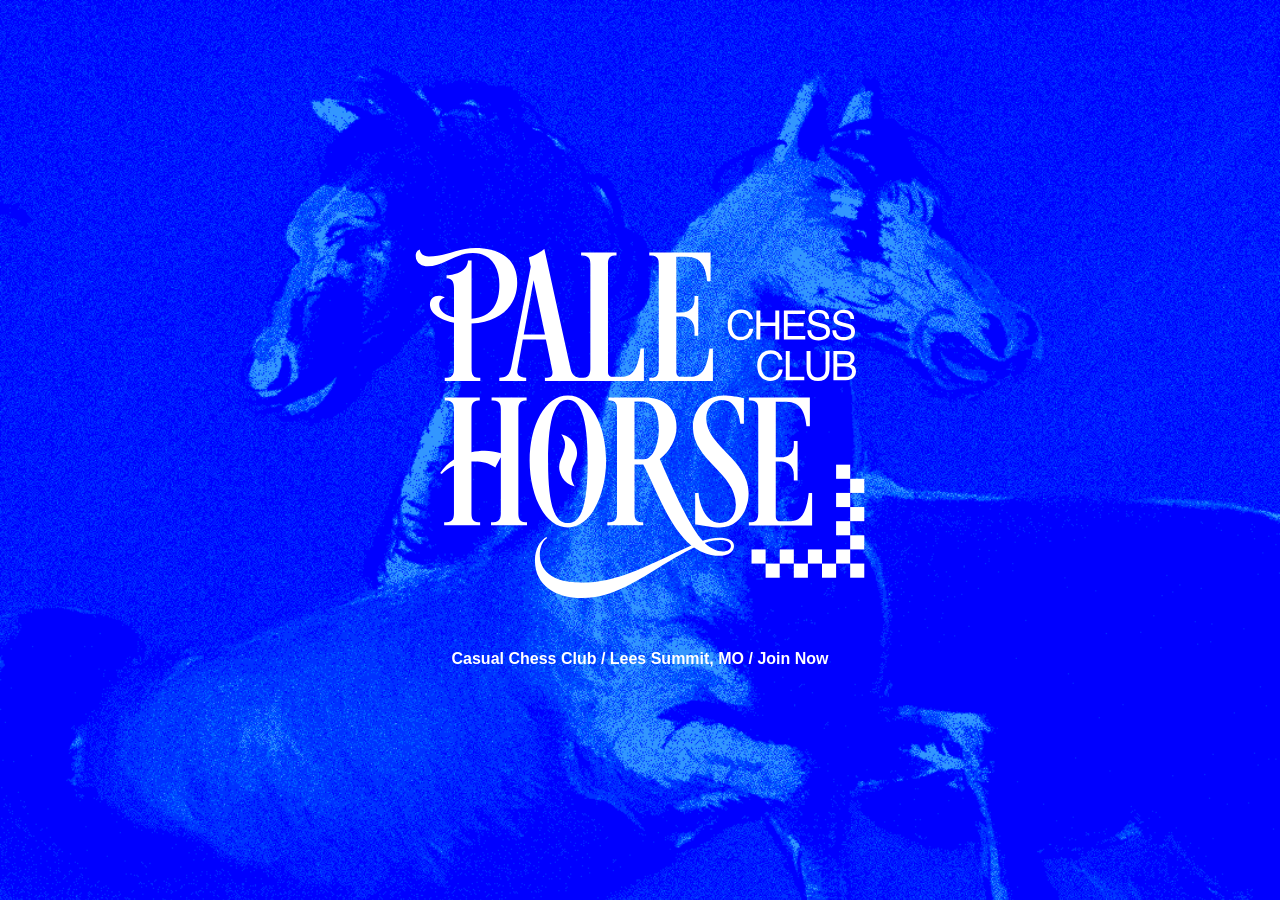
==== index.html @ 531772e3 "Update index.html" ====
<!DOCTYPE html> 
<html lang="en"> 

<html lang="en">
<head>
    <meta http-equiv="content-type" content="text/html; charset=UTF-8">
    <meta charset="utf-8">
    <meta name="viewport" content="width=device-width,initial-scale=1">
    <link rel="shortcut icon" type="image/x-icon" href="favicon.ico">
    <title>Pale Horse Chess Club</title>
    <meta property="og:title" content="PALE HORSE CHESS CLUB">
    <meta property="og:description" content="A new chess club in Kansas City.">
    <meta property="og:image" content="https://palehorse.club/images/feat.jpg">
    <meta name='robots' content='noindex,follow'/>
</head>

<style>
html, body {
  background: #0000ff;
  margin: auto;
  background-image: url(images/bg.png);
  background-repeat: no-repeat;
  background-attachment: fixed;
  background-position: top; 
  background-size: cover;
  color: white;
  font-family: sans-serif;
  letter-spacing: -2%;
  text-align: center;
  display: block;
  align-items: center; 
  align-content: center;
  height: 100vh;
  text-decoration: none;
  -webkit-user-select: none; 
  -ms-user-select: none; 
  user-select: none; 
  }
  
 a {color: white; text-decoration: none;}
  
 img {width: 500px; max-width: 85vw;}
  
</style>

<img src="images/phcc.svg">
<p><b>Casual Chess Club / Lees Summit, MO / <a href="https://forms.gle/5hMQuZtLbiyFsCNo6" target="_blank">Join Now</a></b></p>
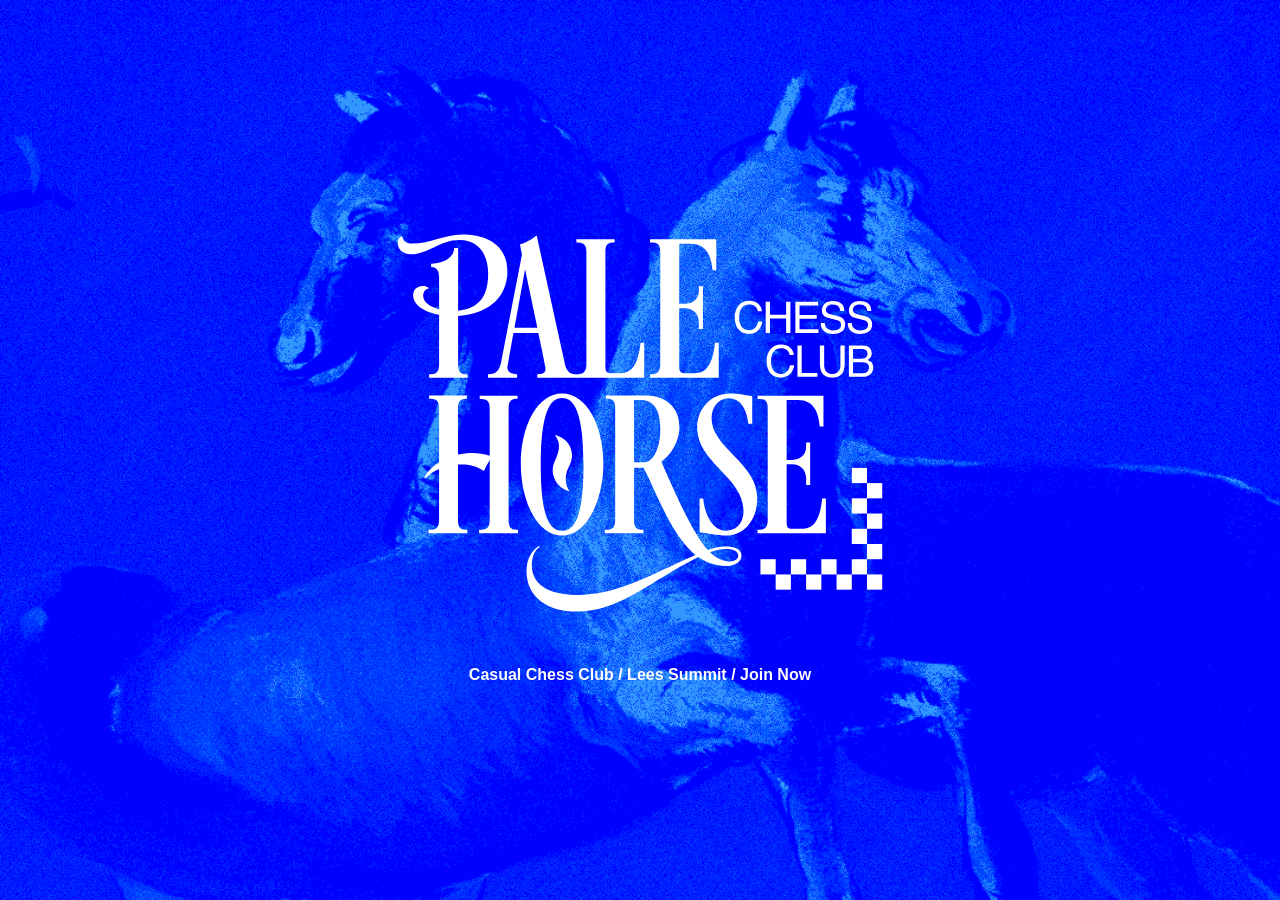
==== commit 9198fa6c: "Update index.html" ====
--- a/index.html
+++ b/index.html
@@ -39,9 +39,15 @@
   
  a {color: white; text-decoration: none;}
   
- img {width: 500px; max-width: 85vw;}
+ img {width: 540px; max-width: 80vw;}
   
 </style>
+    
+<body>
 
 <img src="images/phcc.svg">
-<p><b>Casual Chess Club / Lees Summit, MO / <a href="https://forms.gle/5hMQuZtLbiyFsCNo6" target="_blank">Join Now</a></b></p>
+<p><b>Casual Chess Club / Lees Summit / <a href="https://forms.gle/5hMQuZtLbiyFsCNo6" target="_blank">Join Now</a></b></p>
+
+</body>
+
+</html>
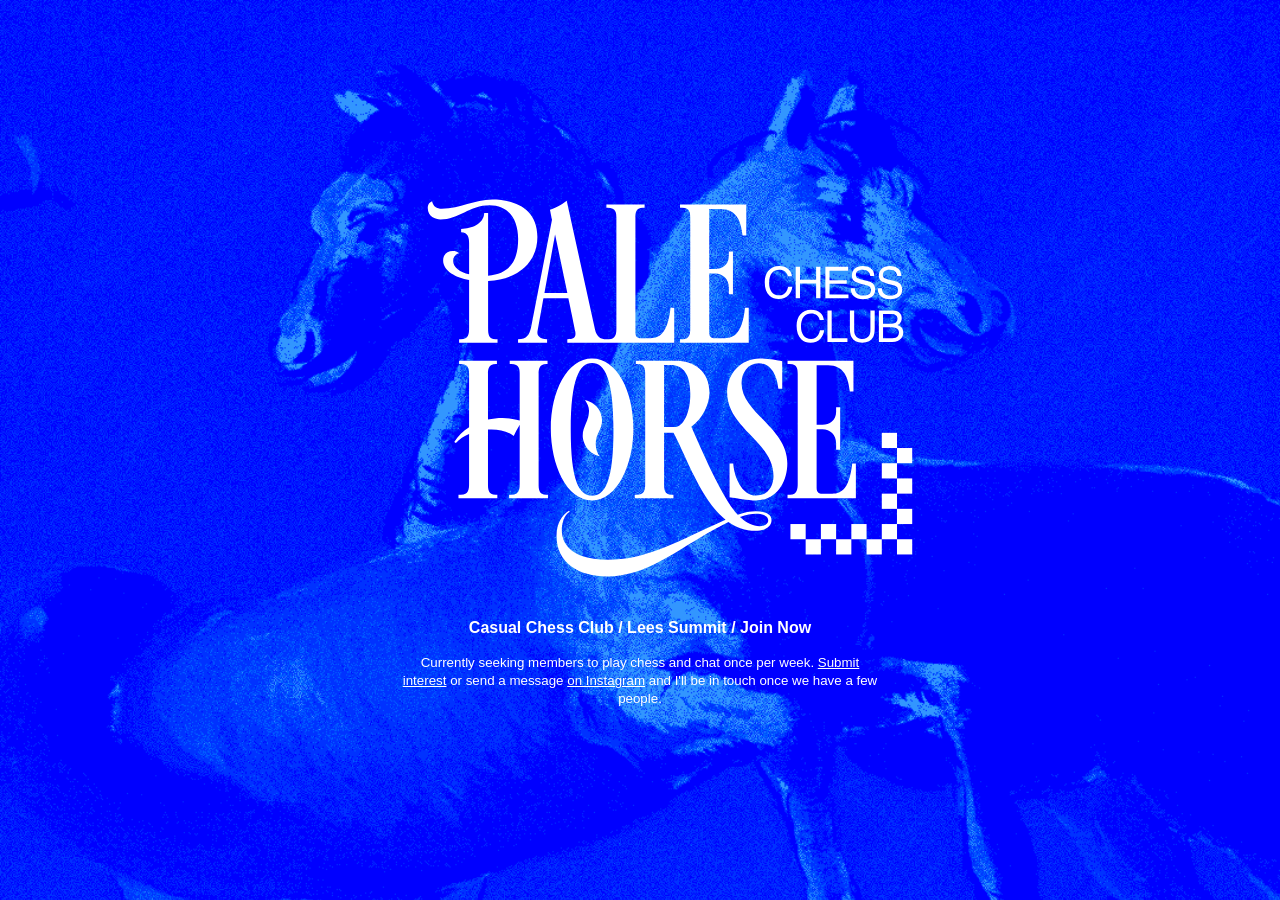
==== commit b2093d68: "Update index.html" ====
--- a/index.html
+++ b/index.html
@@ -31,7 +31,7 @@
   align-items: center; 
   align-content: center;
   height: 100vh;
-  text-decoration: none;
+  max-width: 54ch;
   -webkit-user-select: none; 
   -ms-user-select: none; 
   user-select: none; 
@@ -39,14 +39,18 @@
   
  a {color: white; text-decoration: none;}
   
- img {width: 540px; max-width: 80vw;}
+ img {width: 540px; max-width: 85vw;}
   
 </style>
     
 <body>
 
 <img src="images/phcc.svg">
+
 <p><b>Casual Chess Club / Lees Summit / <a href="https://forms.gle/5hMQuZtLbiyFsCNo6" target="_blank">Join Now</a></b></p>
+<p>
+<small>Currently seeking members to play chess and chat once per week. <a href="https://forms.gle/5hMQuZtLbiyFsCNo6" target="_blank"><u>Submit interest</u></a> or send a message <a href="https://www.instagram.com/palehorsechess" target="_blank"><u>on Instagram</u></a> and I'll be in touch once we have a few people.</small>
+</p>
 
 </body>
 
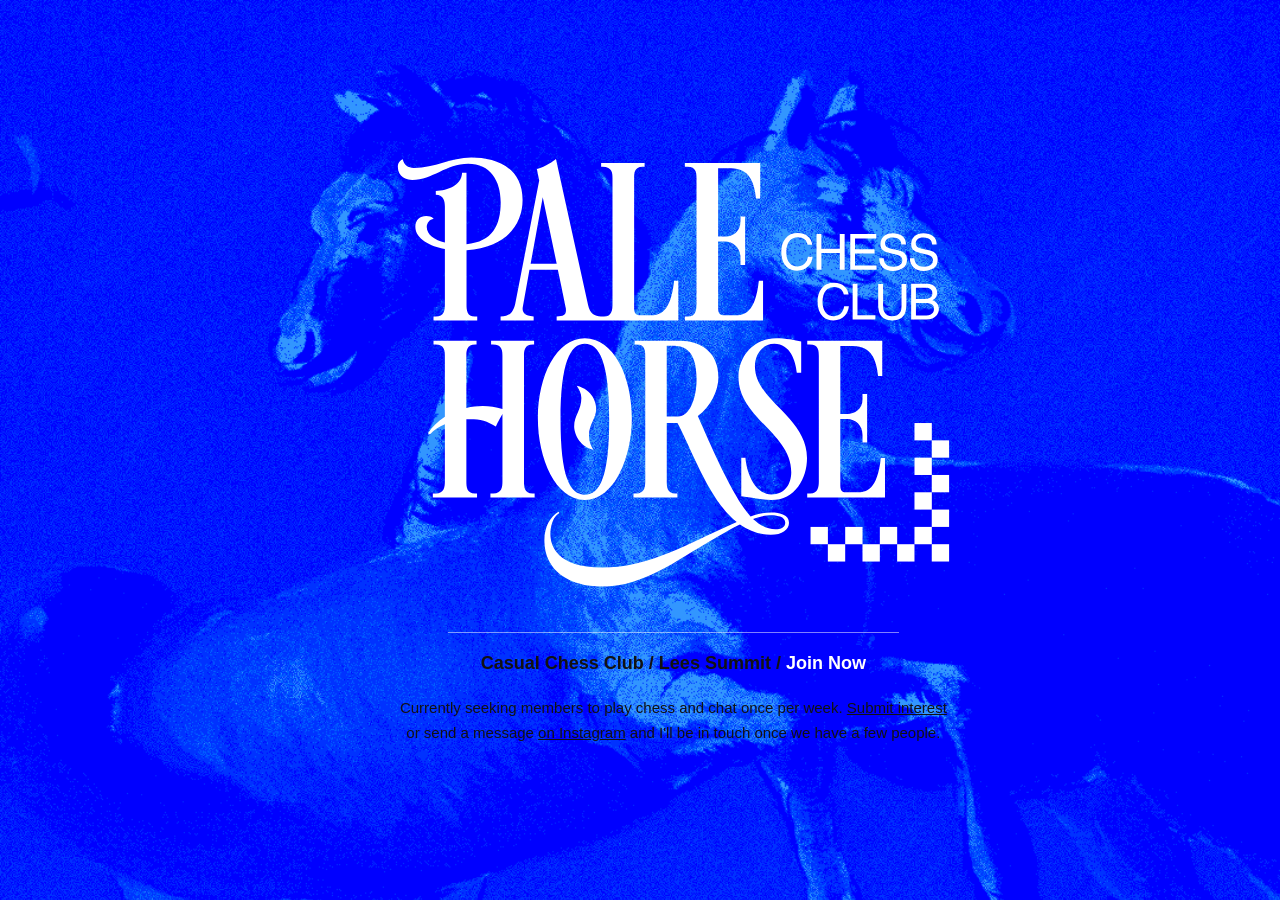
==== commit bd7e0a57: "Update index.html" ====
--- a/index.html
+++ b/index.html
@@ -6,6 +6,7 @@
     <meta http-equiv="content-type" content="text/html; charset=UTF-8">
     <meta charset="utf-8">
     <meta name="viewport" content="width=device-width,initial-scale=1">
+    <link rel="stylesheet" href="css/style.css">
     <link rel="shortcut icon" type="image/x-icon" href="favicon.ico">
     <title>Pale Horse Chess Club</title>
     <meta property="og:title" content="PALE HORSE CHESS CLUB">
@@ -31,22 +32,29 @@
   align-items: center; 
   align-content: center;
   height: 100vh;
-  max-width: 54ch;
+  width: 100vw;
+  text-decoration: none;
   -webkit-user-select: none; 
   -ms-user-select: none; 
   user-select: none; 
+  max-width: 60ch;
   }
   
  a {color: white; text-decoration: none;}
+ 
+ p{padding: 0px 20px;}
   
- img {width: 540px; max-width: 85vw;}
-  
+ img {max-width: 85vw;}
+ 
+ hr {border: none; height: 1px; background-color: white; opacity: .5; margin: 25px 0px 25px 0px; width: 75%; margin: 0 auto;}
+   
 </style>
-    
+
 <body>
 
 <img src="images/phcc.svg">
 
+<p><hr></p>
 <p><b>Casual Chess Club / Lees Summit / <a href="https://forms.gle/5hMQuZtLbiyFsCNo6" target="_blank">Join Now</a></b></p>
 <p>
 <small>Currently seeking members to play chess and chat once per week. <a href="https://forms.gle/5hMQuZtLbiyFsCNo6" target="_blank"><u>Submit interest</u></a> or send a message <a href="https://www.instagram.com/palehorsechess" target="_blank"><u>on Instagram</u></a> and I'll be in touch once we have a few people.</small>
--- a/css/style.css
+++ b/css/style.css
@@ -0,0 +1,99 @@
+body {
+background-color: var(--bg); color: var(--text); --text: #121212; --bg: #f9f9f9;
+font-size: 18px;
+font-family: sans-serif;
+line-height: 1.4;
+color: var(--textcolor);
+margin: 2rem;
+max-width: 43em;
+overflow-x: hidden;
+}
+
+html{scroll-behavior: smooth;}
+
+* {font-family: sans-serif; color: var(--text);}
+
+p, blockquote {max-width: 70ch;}
+
+a {color: var(--text);}
+
+h1 {
+font-size: 1em;
+font-weight: 600;
+opacity: 0.7; 
+margin-bottom: -0.1em;
+}
+
+h2 {
+font-size: 2.5em;
+margin-bottom: 0.1em;
+letter-spacing: -0.03em;
+}
+
+a {
+color: var(--text);
+}
+
+nav{opacity: 0.7; margin-bottom: -1em;
+}
+		
+nav a{
+text-decoration: underline;
+text-decoration-color: transparent;
+transition: 0.2s;
+color: var(--text);
+}
+
+nav a:hover {
+text-decoration-color: var(--text);
+transition: 0.2s;
+}
+
+a.inert:hover{
+text-decoration-color: transparent;
+}
+
+hr {
+border: none; height: 1px; background-color: var(--text); opacity: .2; margin: 25px 0px 25px 0px;}
+
+section {
+background: var(--sectionbg);
+padding-bottom: 0.5em;
+display: none;
+max-width: 100%;
+}
+
+section:target {
+display: block;
+}
+
+body:not(body:has(section:target)) section#home{
+display: block;
+}
+
+footer {
+opacity: 0.7;
+font-size: 85%;
+max-width: 43em;
+}
+
+footer a{
+text-decoration: underline
+}
+
+img{
+width: 100%;
+height: auto;
+}
+
+@media (prefers-color-scheme: dark) {
+body{ 
+--text: silver;
+--bg: #121212;}
+}
+
+@media only screen and (max-width: 680px) {
+html{
+	max-width: 100vw;
+	overflow-x: hidden;
+}
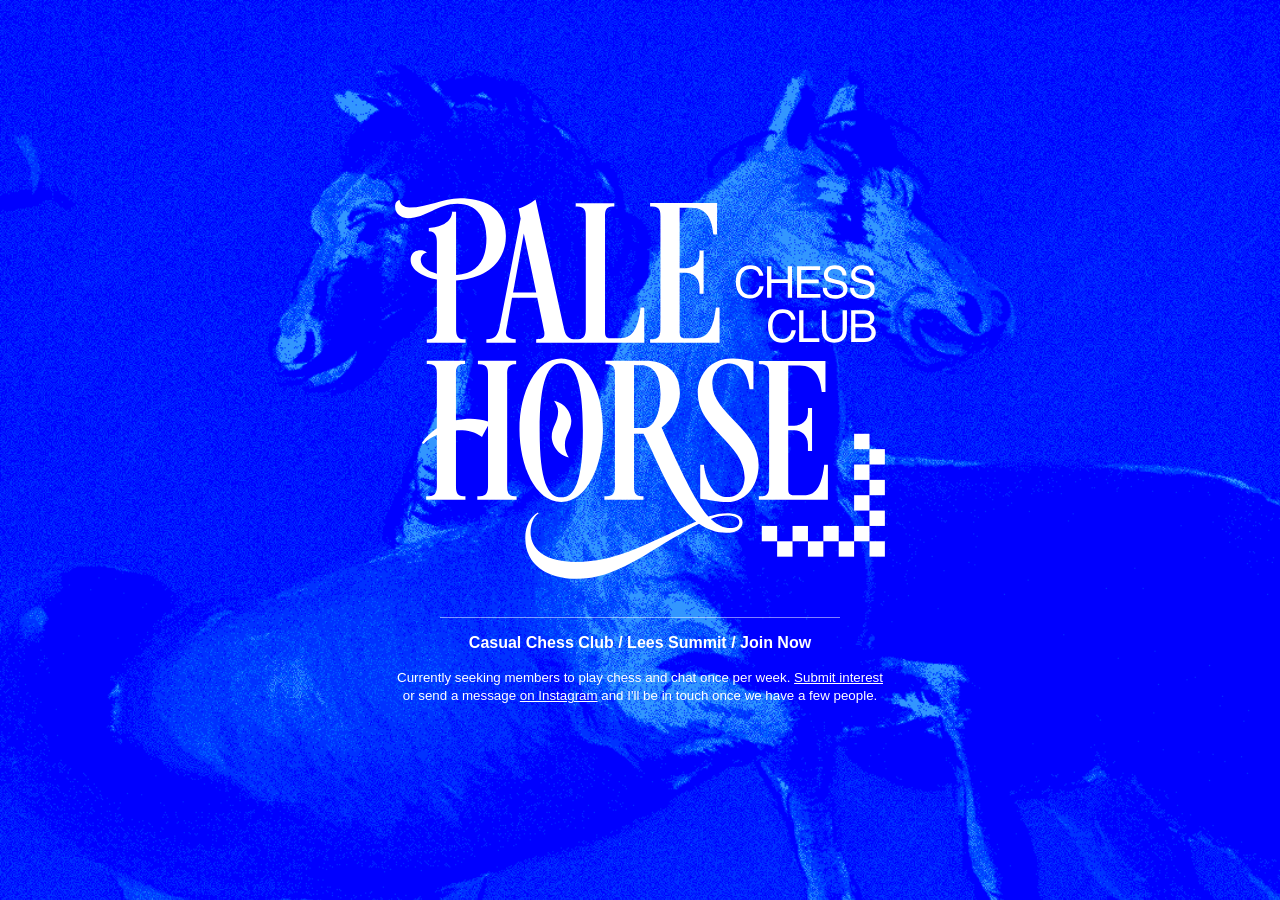
==== commit eea007c0: "Update index.html" ====
--- a/index.html
+++ b/index.html
@@ -6,7 +6,6 @@
     <meta http-equiv="content-type" content="text/html; charset=UTF-8">
     <meta charset="utf-8">
     <meta name="viewport" content="width=device-width,initial-scale=1">
-    <link rel="stylesheet" href="css/style.css">
     <link rel="shortcut icon" type="image/x-icon" href="favicon.ico">
     <title>Pale Horse Chess Club</title>
     <meta property="og:title" content="PALE HORSE CHESS CLUB">
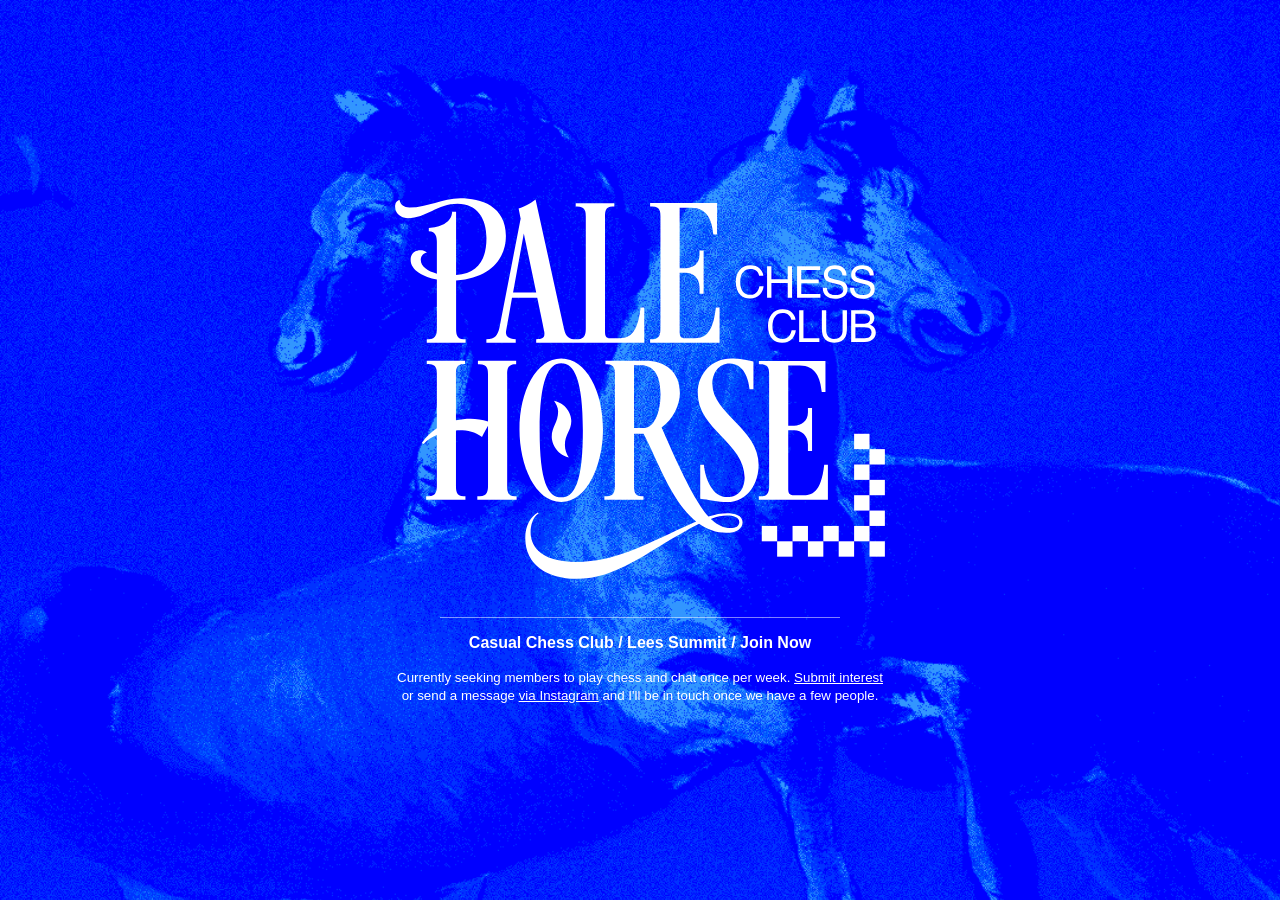
==== commit 48209515: "Update index.html" ====
--- a/index.html
+++ b/index.html
@@ -56,7 +56,7 @@
 <p><hr></p>
 <p><b>Casual Chess Club / Lees Summit / <a href="https://forms.gle/5hMQuZtLbiyFsCNo6" target="_blank">Join Now</a></b></p>
 <p>
-<small>Currently seeking members to play chess and chat once per week. <a href="https://forms.gle/5hMQuZtLbiyFsCNo6" target="_blank"><u>Submit interest</u></a> or send a message <a href="https://www.instagram.com/palehorsechess" target="_blank"><u>on Instagram</u></a> and I'll be in touch once we have a few people.</small>
+<small>Currently seeking members to play chess and chat once per week. <a href="https://forms.gle/5hMQuZtLbiyFsCNo6" target="_blank"><u>Submit interest</u></a> or send a message <a href="https://www.instagram.com/palehorsechess" target="_blank"><u>via Instagram</u></a> and I'll be in touch once we have a few people.</small>
 </p>
 
 </body>
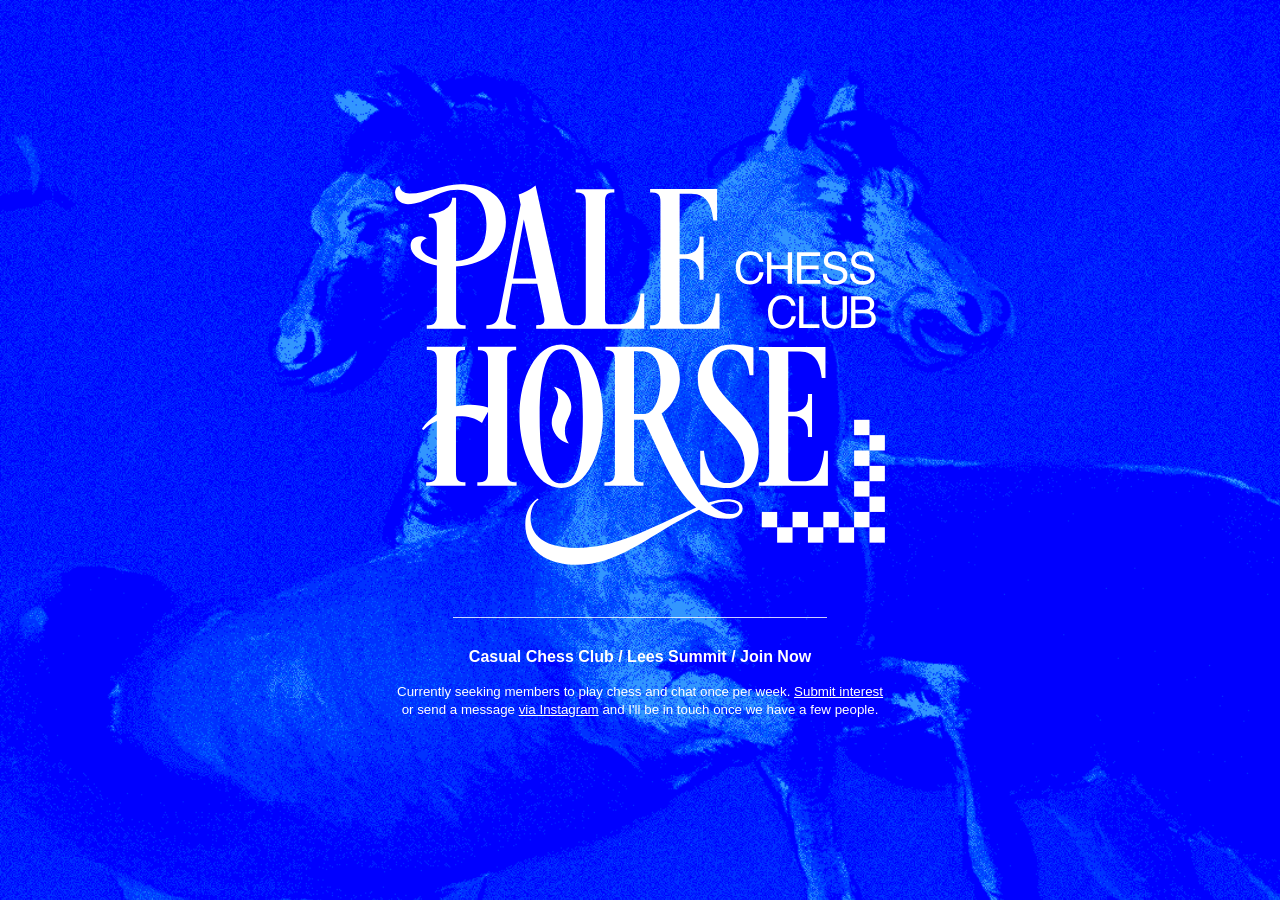
==== commit d489a060: "Update index.html" ====
--- a/index.html
+++ b/index.html
@@ -45,7 +45,7 @@
   
  img {max-width: 85vw;}
  
- hr {border: none; height: 1px; background-color: white; opacity: .5; margin: 25px 0px 25px 0px; width: 75%; margin: 0 auto;}
+ hr {border: none; height: 1px; background-color: white; opacity: .8; width: 70%; margin: 30px auto;}
    
 </style>
 
